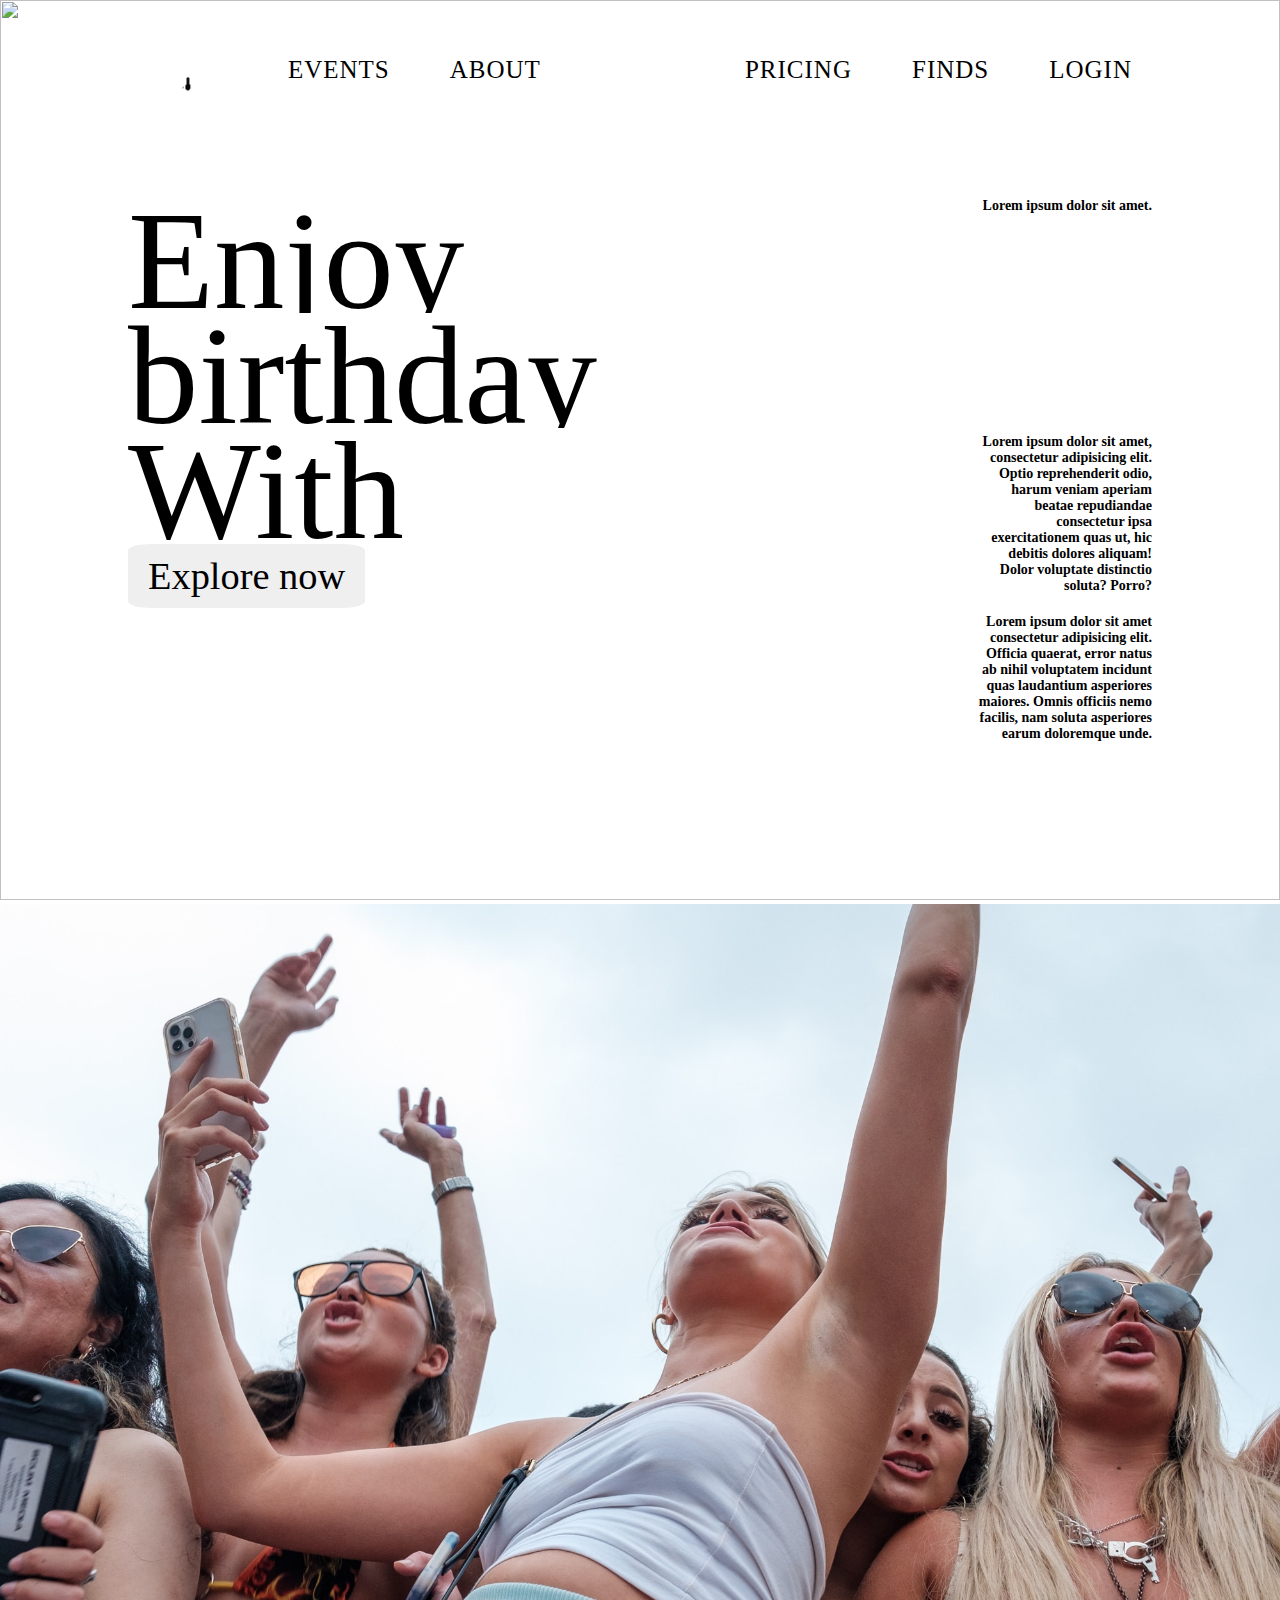
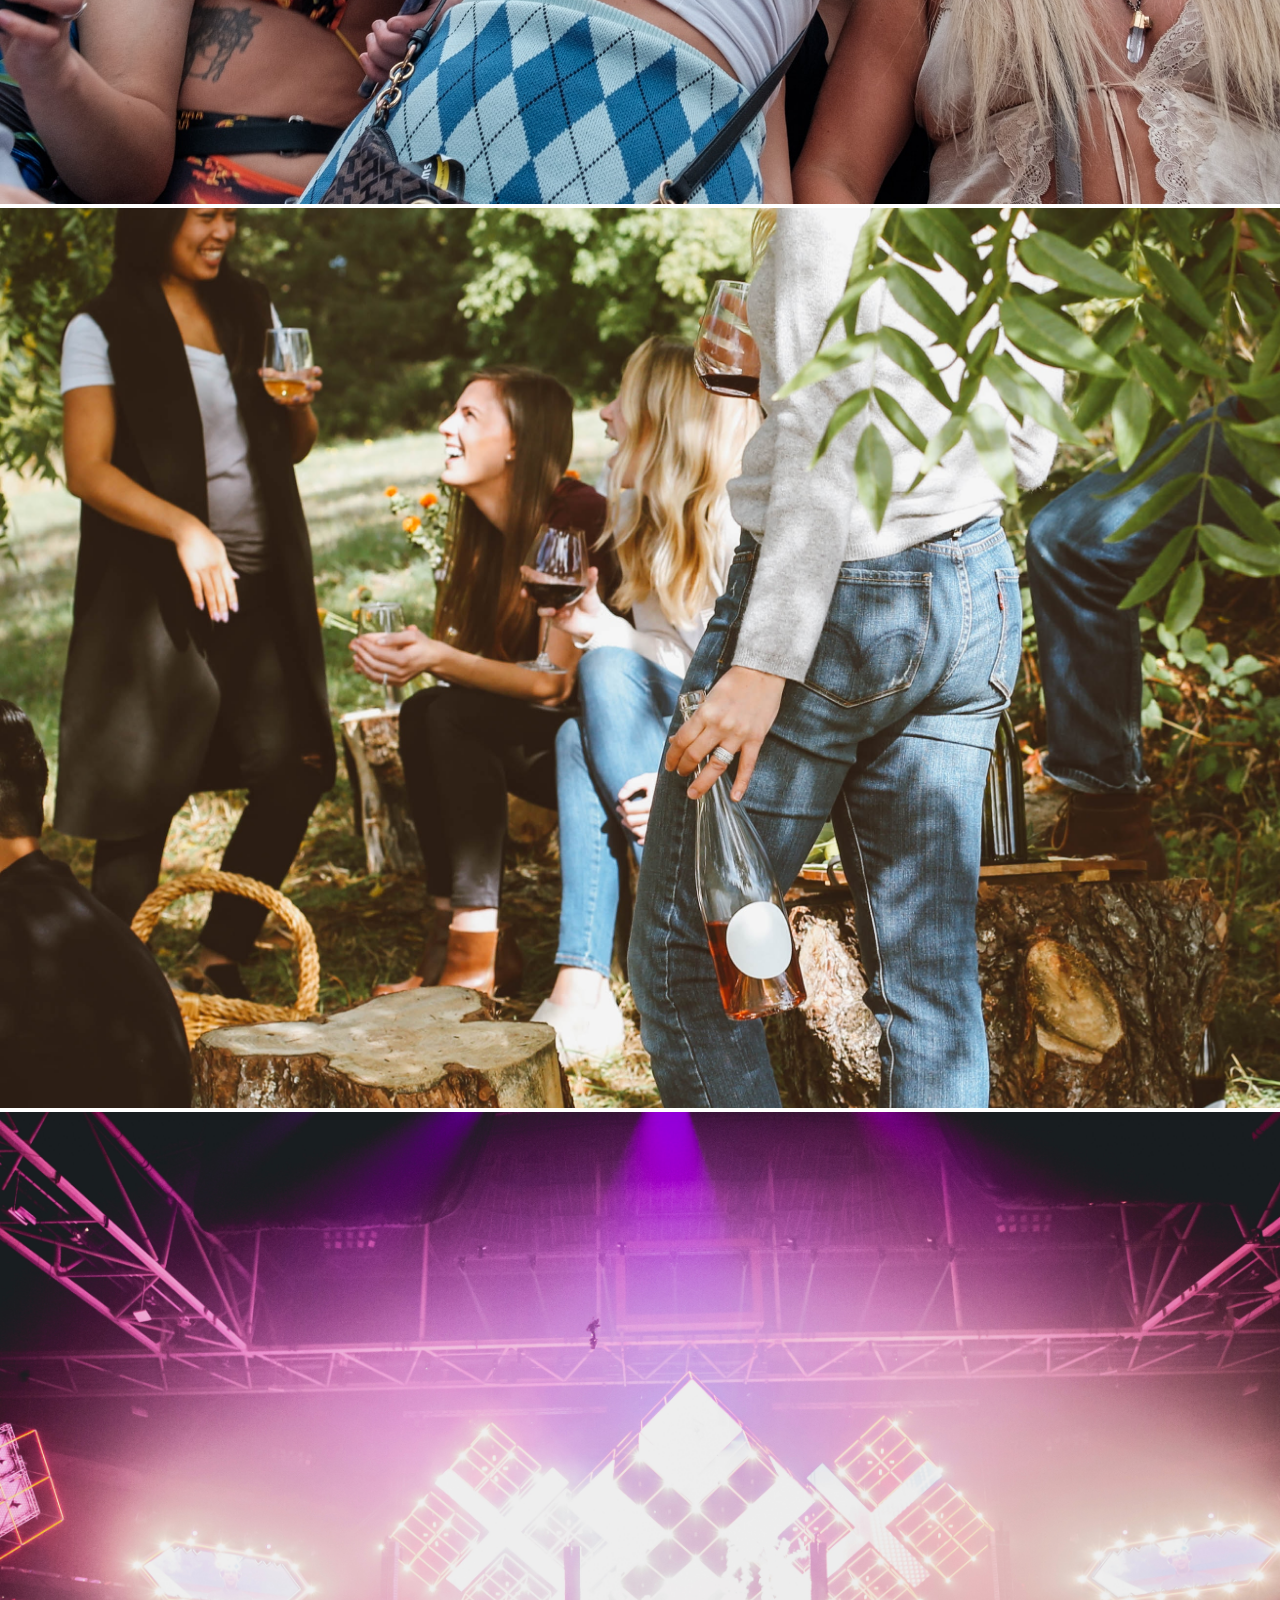
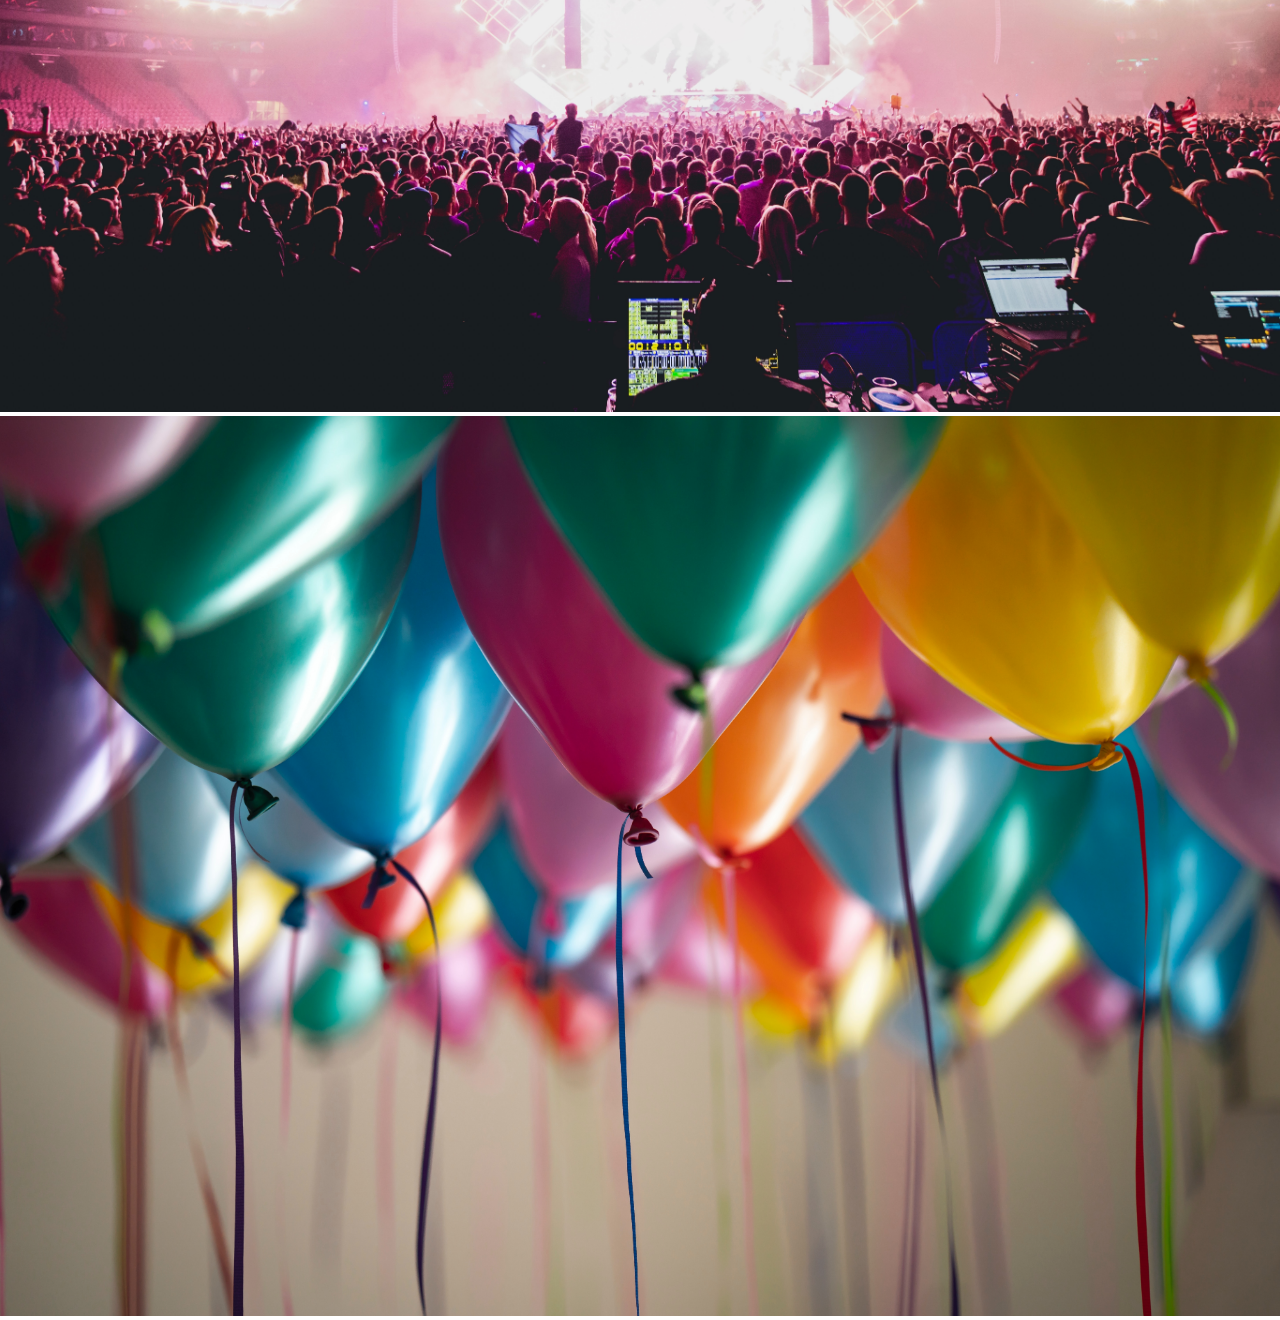
==== index.html @ 80942521 "first" ====
<!DOCTYPE html>
<html lang="en">
<head>
    <meta charset="UTF-8">
    <meta name="viewport" content="width=device-width, initial-scale=1.0">
    <title>EVENT PLANING </title>
    <link rel="icon" href="/pic/download.png" type="x-icon">
    <link rel="stylesheet" href="https://unpkg.com/sheryjs/dist/Shery.css"/>
    <link rel="stylesheet" href="style.css">
</head>
<body>
    <div id="main">
    <div id="back">
        <img src="pic/joshua-coleman-0bZNGLbTKvo-unsplash (1).jpg" alt="">
        <img src="pic/ehimetalor-akhere-unuabona-898-NPjyQoM-unsplash.jpg" alt="">
        <img src="pic/kelsey-chance-CutTQTt2HyI-unsplash.jpg" alt="">
        <img src="pic/yvette-de-wit-Kcx_YuUR-dw-unsplash.jpg" alt="">
        <img src="pic/adi-goldstein-Hli3R6LKibo-unsplash.jpg" alt="">
    </div>
    <div id="top">
        <div id="workingarea">
            <div id="nav">
           
           <div id="nleft">
                <img src="pic/output-onlinegiftools.gif" alt="">
                <a href="events.html">events</a>
                <a href="abouts.html">about</a>
           </div> 
           <div id="nright">
            <a href="pricing.html">pricing</a>
            <a href="">finds</a>                <a href="login.html">login</a>
            
           </div>
        
        </div>
        <div id="hero">
            <div id="hleft">
                <div class="elem">
                    <h1>
                       Enjoy 
                    </h1>
                    <h1>
                        Joyful
                    </h1>
                    <h1>
                        Big
                    </h1>
                    <h1>
                        Fun
                    </h1>
                    <h1>
                    New
                    </h1>
                    <h1>
                    Music
                    </h1>
                 

                </div>
                <div class="elem">
                    <h1>
                    birthday  
                    </h1>
                    <h1>
                    laughter
                    </h1>
                    <h1>
                    cake
                    </h1>
                    <h1>
                    and
                    </h1>
                    <h1>
                    year
                    </h1>
                    <h1>
                    played
                    </h1>
                
                
                </div>
                <div class="elem">
                    <h1>
                        With us!!
                    </h1>
                    <h1>
                        filled.

                    </h1>
                    <h1>
                        slice.
                    </h1>
                    <h1>
                        dance.
                    </h1>
                    <h1>
                        cheer.
                    </h1>
                    <h1>
                        on.
                    </h1>
                
                
                </div>
                <button>Explore now</button>
            </div>
            <div id="hright">
                <p>Lorem ipsum dolor sit amet.</p>
                <div id="imgdiv"></div>
                <p>Lorem ipsum dolor sit amet, consectetur adipisicing elit. Optio reprehenderit odio, harum veniam aperiam beatae repudiandae consectetur ipsa exercitationem quas ut, hic debitis dolores aliquam! Dolor voluptate distinctio soluta? Porro?</p>
                <p>
                    Lorem ipsum dolor sit amet consectetur adipisicing elit. Officia quaerat, error natus ab nihil voluptatem incidunt quas laudantium asperiores maiores. Omnis officiis nemo facilis, nam soluta asperiores earum doloremque unde.
            </p>

            </div>

        </div>

    </div>
        
    </div>
</div>

<script src="https://cdnjs.cloudflare.com/ajax/libs/gsap/3.12.2/gsap.min.js"></script>

<script src="https://cdnjs.cloudflare.com/ajax/libs/gsap/3.12.2/ScrollTrigger.min.js"></script>

<script src="https://cdnjs.cloudflare.com/ajax/libs/three.js/0.155.0/three.min.js"></script>

<script src="https://cdn.jsdelivr.net/gh/automat/controlkit.js@master/bin/controlKit.min.js"></script>
<script type="text/javascript" src="https://unpkg.com/sheryjs/dist/Shery.js"></script>
<script src="script.js"></script>

</body>
</html>
---- style.css ----
*{ 
Margin:0;
Padding:0;
Box-sizing: border-box;
Font-family: "gilory";
}

html,body{
Width:100%;
Height:100vh;
margin-bottom:none;
}
#main{
    width: 100%;
    height: 100vh;
}
#back{
    width: 100%;
    height: 100vh;
}
#back img{
    width: 100%;
    height: 100vh;
    object-fit: cover;

}
#top {
    pointer-events: none;
    position: absolute;
    top: 0;
    left: 0;
    width: 100%;
    height: 100vh;
}
#workingarea
{
    position: relative;
    margin: 0 auto;
    height: 100vh;
    width: 80%;
    max-width: 1920px;

}
#nav
{
    pointer-events: all;
    display: flex;
    justify-content: space-between;
    align-items: center;
   width: 100%;
   margin-top: 20px;
   padding: 20px 20px; 
   background-color: rgba(255, 255, 255, 0.259);
   border: none;
   border-radius: 50px;
   font-size: 100px;

}
#nav img{
    height: 60px;
}
#nleft ,#nright {
    display: flex;
    align-items: center;
    gap:40px;
}
#nav a{
    margin-left: 20px;
    text-decoration: none;
    text-transform: uppercase;
    font-size: 25px;
    font-weight: 90;
    letter-spacing: 1px;
    color: black;
    border-radius: 6px;
}



#hero{
    position: absolute;
    top: 50%;
    left: 0;
    transform: translate(0%,-50%);
    justify-content: space-between;
    display: flex;
    width: 100%;
}
#hleft{
    min-width: 50%;
    
}
#hleft .elem{
    position: relative;
    height: 9vw;
    overflow: hidden;

}
#hleft .elem h1:nth-child(1){
    top: 0;
}
#hleft .elem h1{
    position: absolute;
    top: 100%;
    left: 0;
    line-height: .9;
    font-family: "kajiro";
    color: black;
    font-weight: 100;
    font-size: 11vw;
}
#hleft button{
    border: none;
    cursor: pointer;
    pointer-events: all;
    padding: 10px 20px;
    border-radius: 10%;
    font-size: 3vw;
    font-family:"kajiro";

}
#hright {
    display: flex;
    flex-direction:column;
    align-items: flex-end;
    width: 17%;
    color:black;
   
    background-color: transparent;
}
#hright p{
    text-align: right;
    font-size: 14px;
    font-weight: 600;
    overflow: hidden;
}

#hright #imgdiv {
    height: 170px;
    width: 100%;
    margin-top: 20px;
    margin-bottom: 30px;
    background-size: cover;
    background-position: center;


}
#hright  p:nth-child(3){
    margin-bottom: 20px;
}
@media (max-width:600px){
    #main {
            width: 100%;
            height: 100%;
        }
    
        #back {
            width: 100%;
        }
    
        #back img {
            width: 100%;
            /* height: 100vh; */
            object-fit: cover;
    
        }
    
        #top {
            pointer-events: none;
            position: absolute;
            top: 0;
            left: 0;
            width: 100%;
            /* height: 100vh; */
        }
    
        #workingarea {
            position: relative;
            margin: 0 auto;
            height: 100vh;
            width: 80%;
            max-width: 1920px;
    
        }
    
        #nav {
            pointer-events: all;
            display: flex;
            justify-content: space-between;
            align-items: center;
            width: 100%;
            margin-top: 20px;
            padding: 20px 20px;
            background-color: rgba(255, 255, 255, 0.259);
            border: none;
            border-radius: 50px;
            font-size: 100px;
    
        }
    
        #nav img {
            height: 60px;
        }
    
        #nleft,
        #nright {
            display: flex;
            align-items: center;
            gap: 40px;
        }
    
        #nav a {
            margin-left: 20px;
            text-decoration: none;
            text-transform: uppercase;
            font-size: 25px;
            font-weight: 90;
            letter-spacing: 1px;
            color: black;
            border-radius: 6px;
        }
    
    
    
        #hero {
            position: absolute;
            top: 50%;
            left: 0;
            transform: translate(0%, -50%);
            justify-content: space-between;
            display: flex;
            width: 100%;
        }
    
        #hleft {
            min-width: 50%;
    
        }
    
        #hleft .elem {
            position: relative;
            height: 9vw;
            overflow: hidden;
    
        }
    
        #hleft .elem h1:nth-child(1) {
            top: 0;
        }
    
        #hleft .elem h1 {
            position: absolute;
            top: 100%;
            left: 0;
            line-height: .9;
            font-family: "kajiro";
            color: black;
            font-weight: 100;
            font-size: 11vw;
        }
    
        #hleft button {
            border: none;
            cursor: pointer;
            pointer-events: all;
            padding: 10px 20px;
            border-radius: 10%;
            font-size: 3vw;
            font-family: "kajiro";
    
        }
    
        #hright {
            display: flex;
            flex-direction: column;
            align-items: flex-end;
            width: 17%;
            color: black;
    
            background-color: transparent;
        }
    
        #hright p {
            text-align: right;
            font-size: 14px;
            font-weight: 600;
        }
    
        #hright #imgdiv {
            height: 170px;
            width: 100%;
            margin-top: 20px;
            margin-bottom: 30px;
            background-size: cover;
            background-position: center;
    
    
        }
    
        #hright p:nth-child(3) {
            margin-bottom: 20px;
        }
    
}
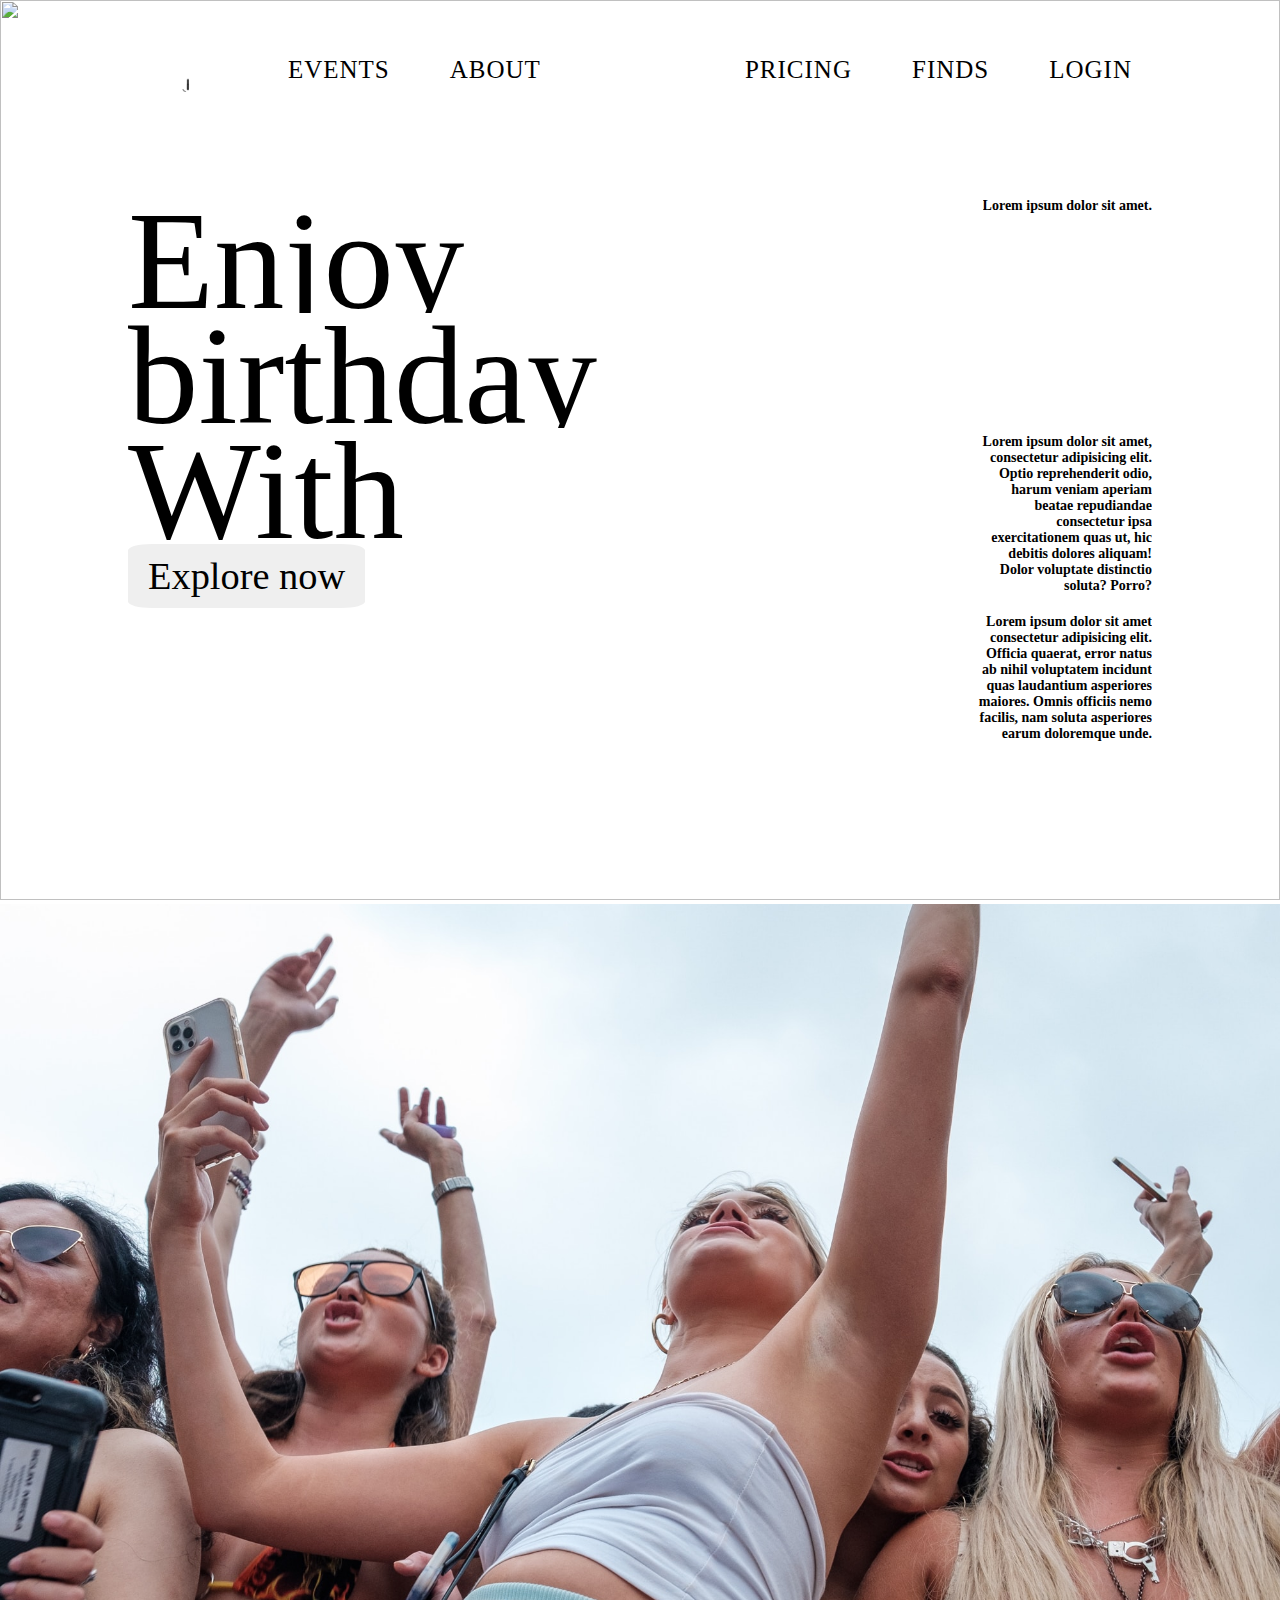
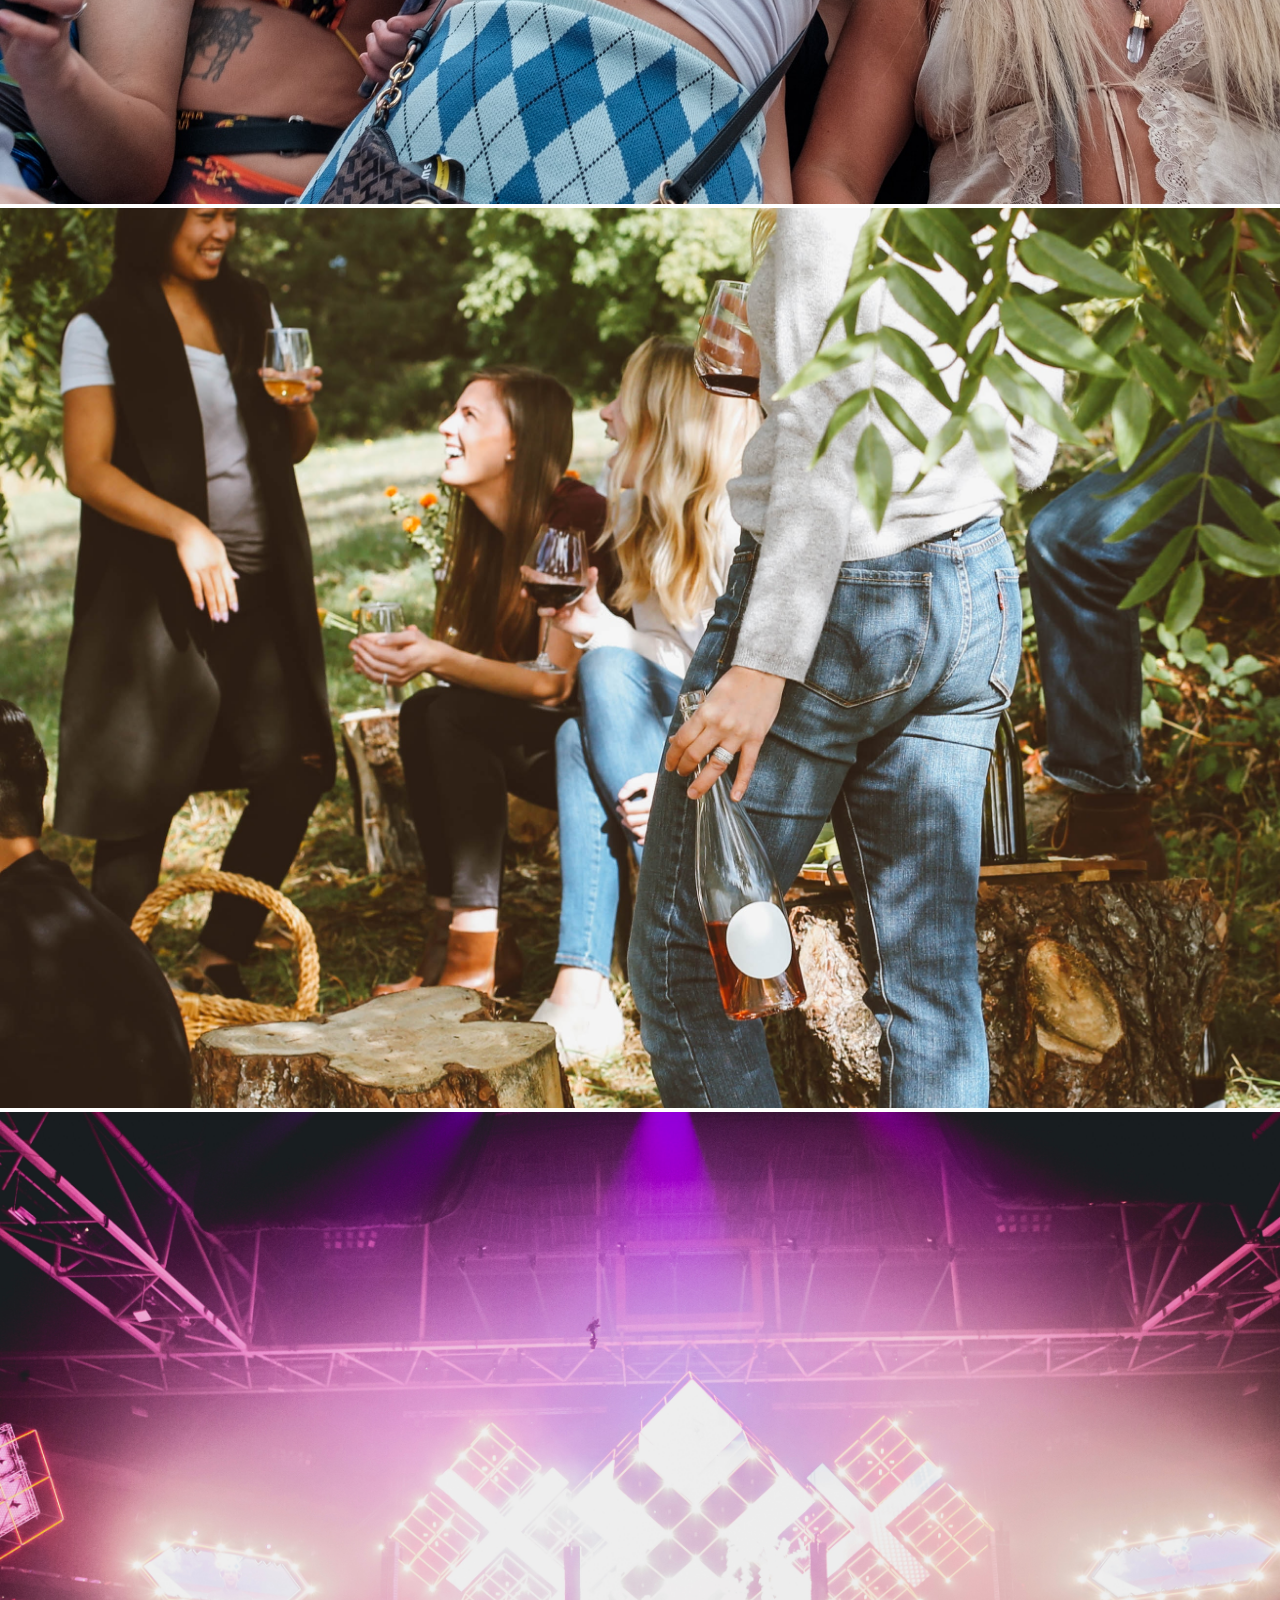
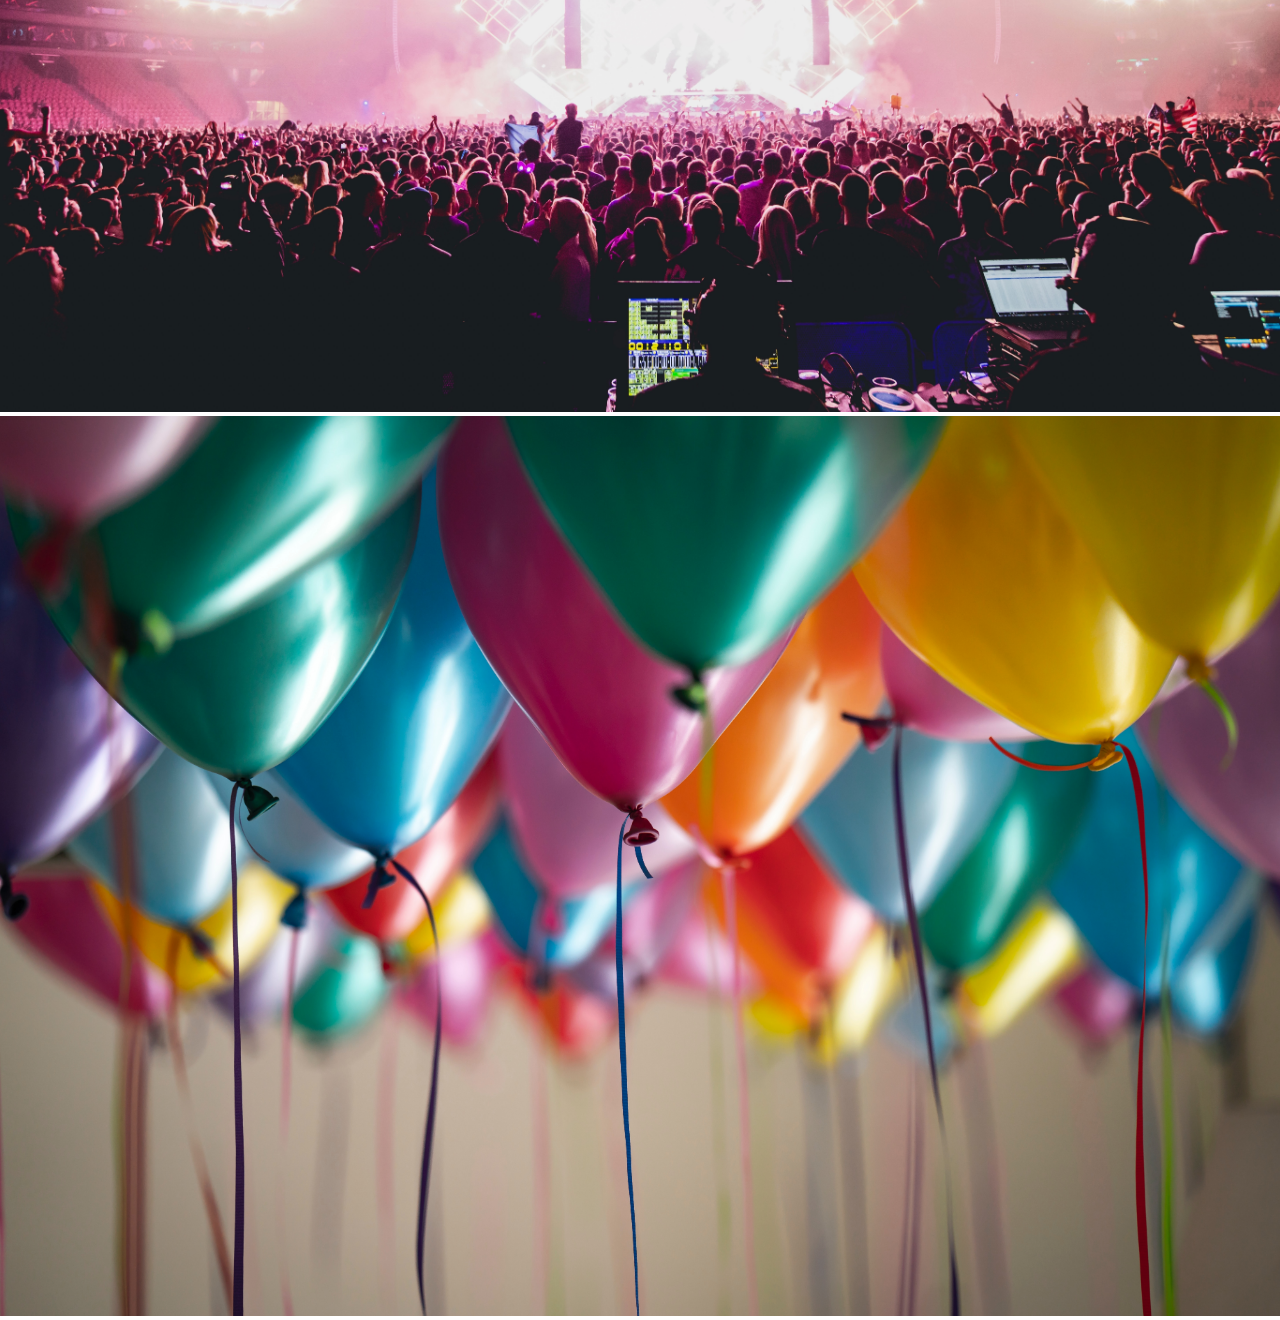
==== commit 86c286d5: "edit" ====
--- a/index.html
+++ b/index.html
@@ -4,7 +4,7 @@
     <meta charset="UTF-8">
     <meta name="viewport" content="width=device-width, initial-scale=1.0">
     <title>EVENT PLANING </title>
-    <link rel="icon" href="/pic/download.png" type="x-icon">
+    <link rel="icon" href="/pic/download.jpg" type="x-icon">
     <link rel="stylesheet" href="https://unpkg.com/sheryjs/dist/Shery.css"/>
     <link rel="stylesheet" href="style.css">
 </head>
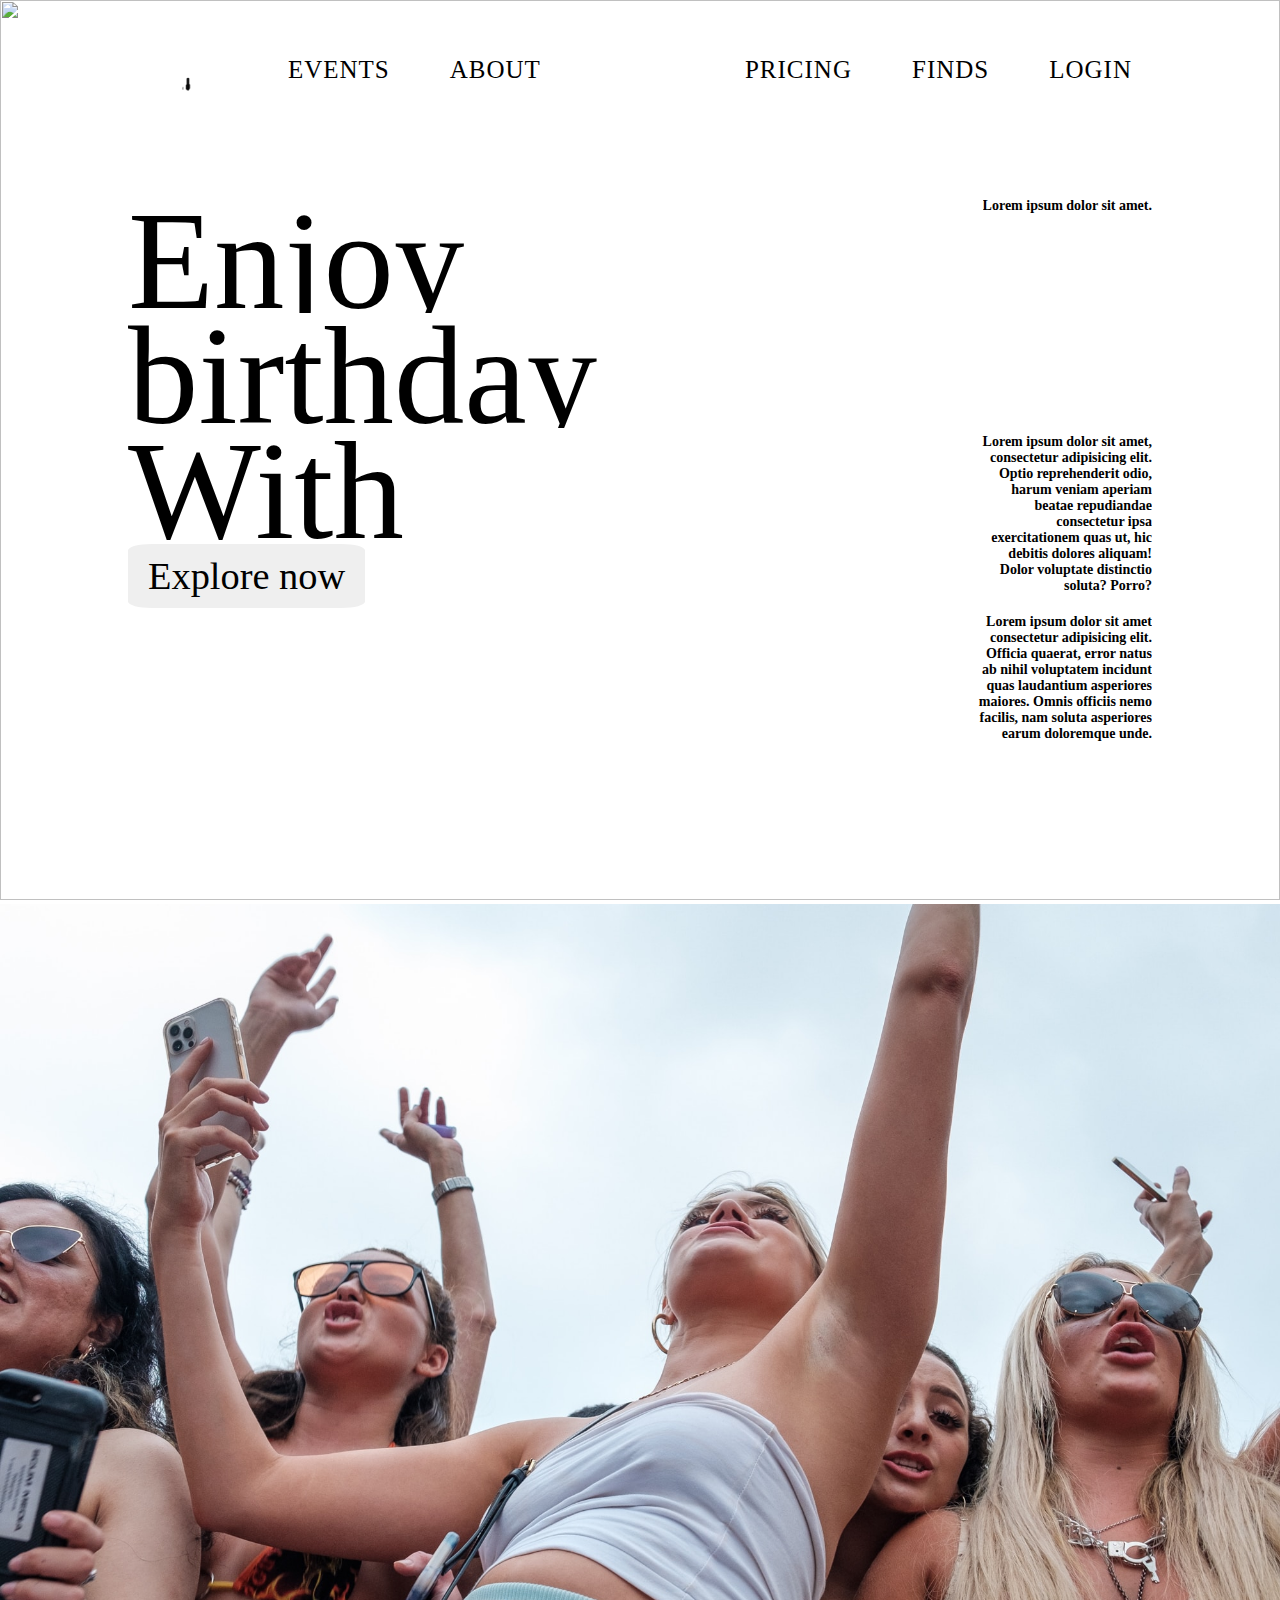
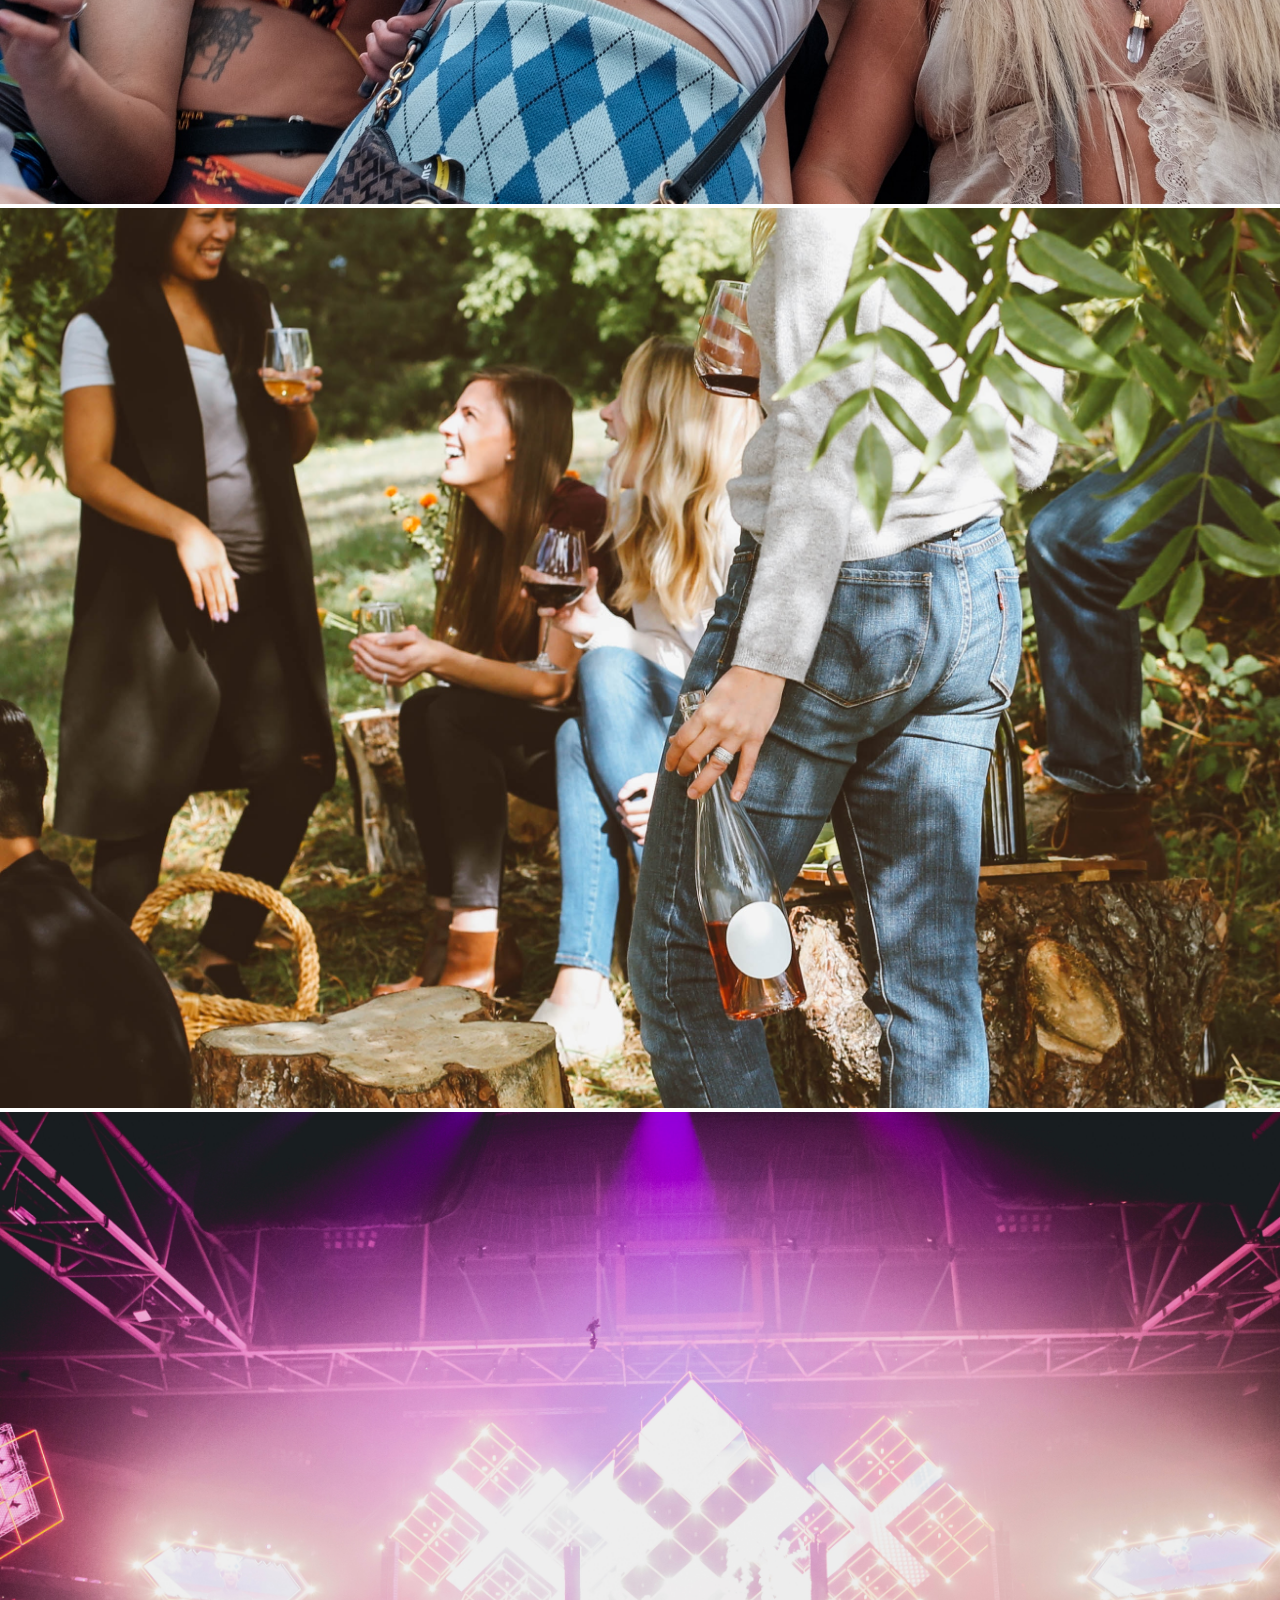
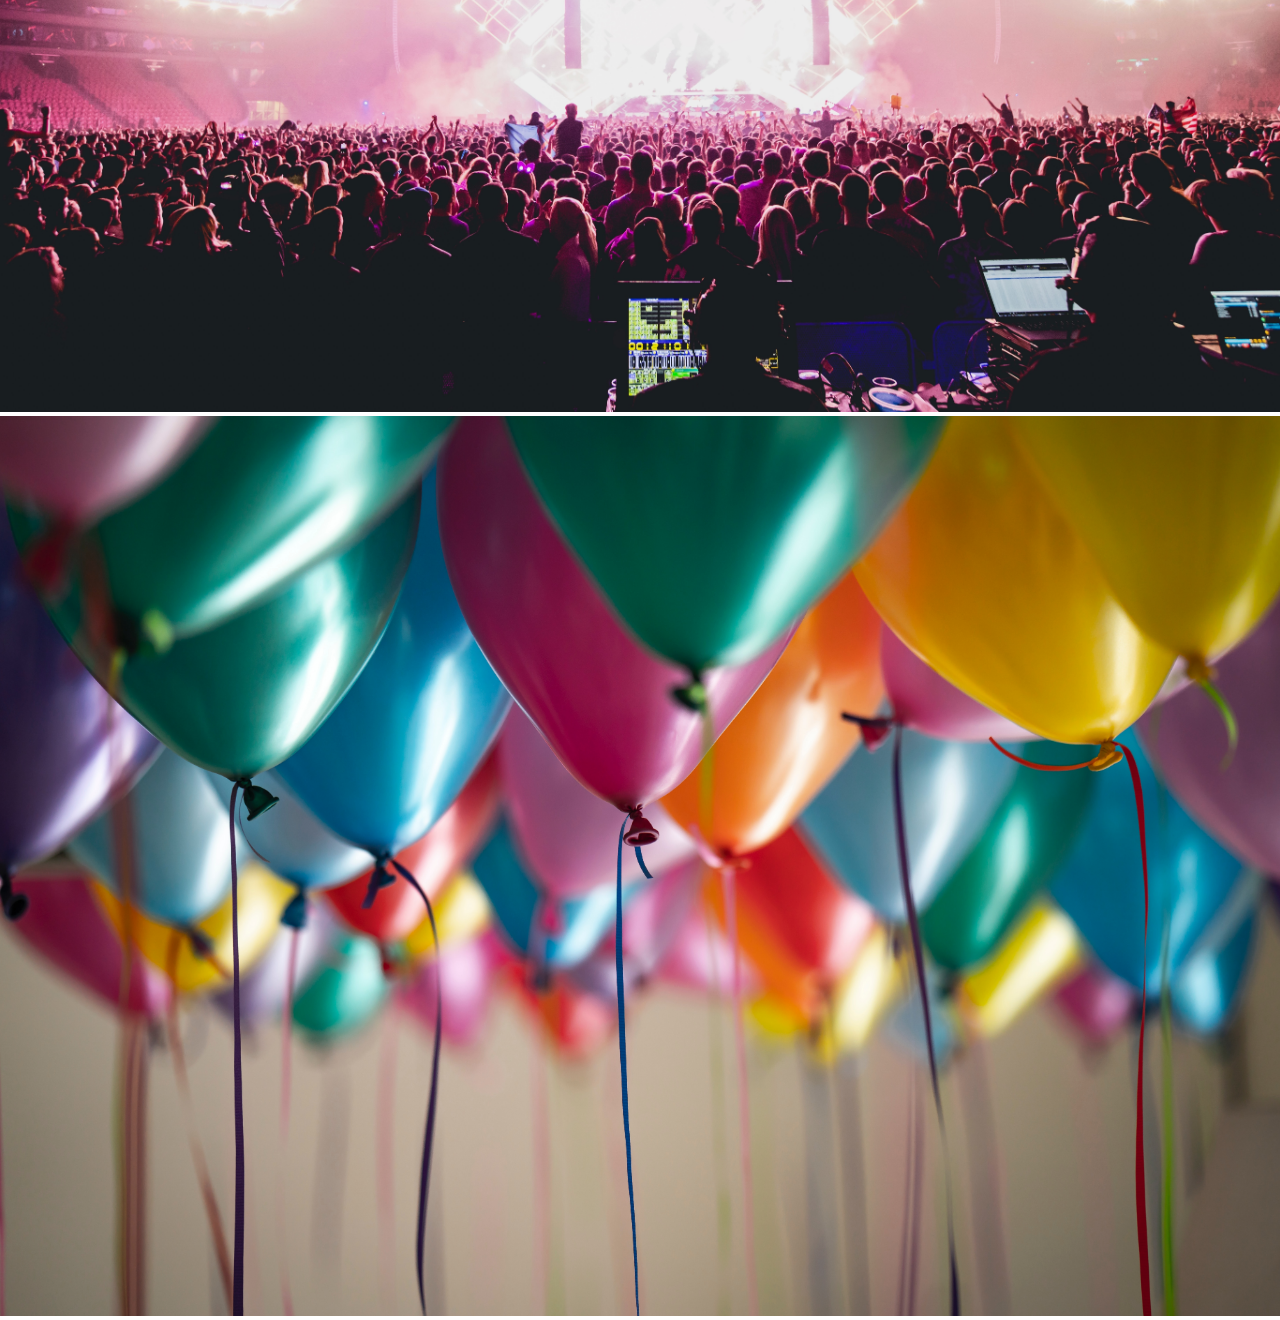
==== commit a9a11564: "chnages" ====
--- a/index.html
+++ b/index.html
@@ -4,7 +4,7 @@
     <meta charset="UTF-8">
     <meta name="viewport" content="width=device-width, initial-scale=1.0">
     <title>EVENT PLANING </title>
-    <link rel="icon" href="/pic/download.jpg" type="x-icon">
+    <link rel="icon" href="pic/download.jpg" type="x-icon">
     <link rel="stylesheet" href="https://unpkg.com/sheryjs/dist/Shery.css"/>
     <link rel="stylesheet" href="style.css">
 </head>
@@ -28,7 +28,8 @@
            </div> 
            <div id="nright">
             <a href="pricing.html">pricing</a>
-            <a href="">finds</a>                <a href="login.html">login</a>
+            <a href="">finds</a>    
+            <a href="login.html">login</a>
             
            </div>
         
--- a/style.css
+++ b/style.css
@@ -74,9 +74,6 @@
     color: black;
     border-radius: 6px;
 }
-
-
-
 #hero{
     position: absolute;
     top: 50%;
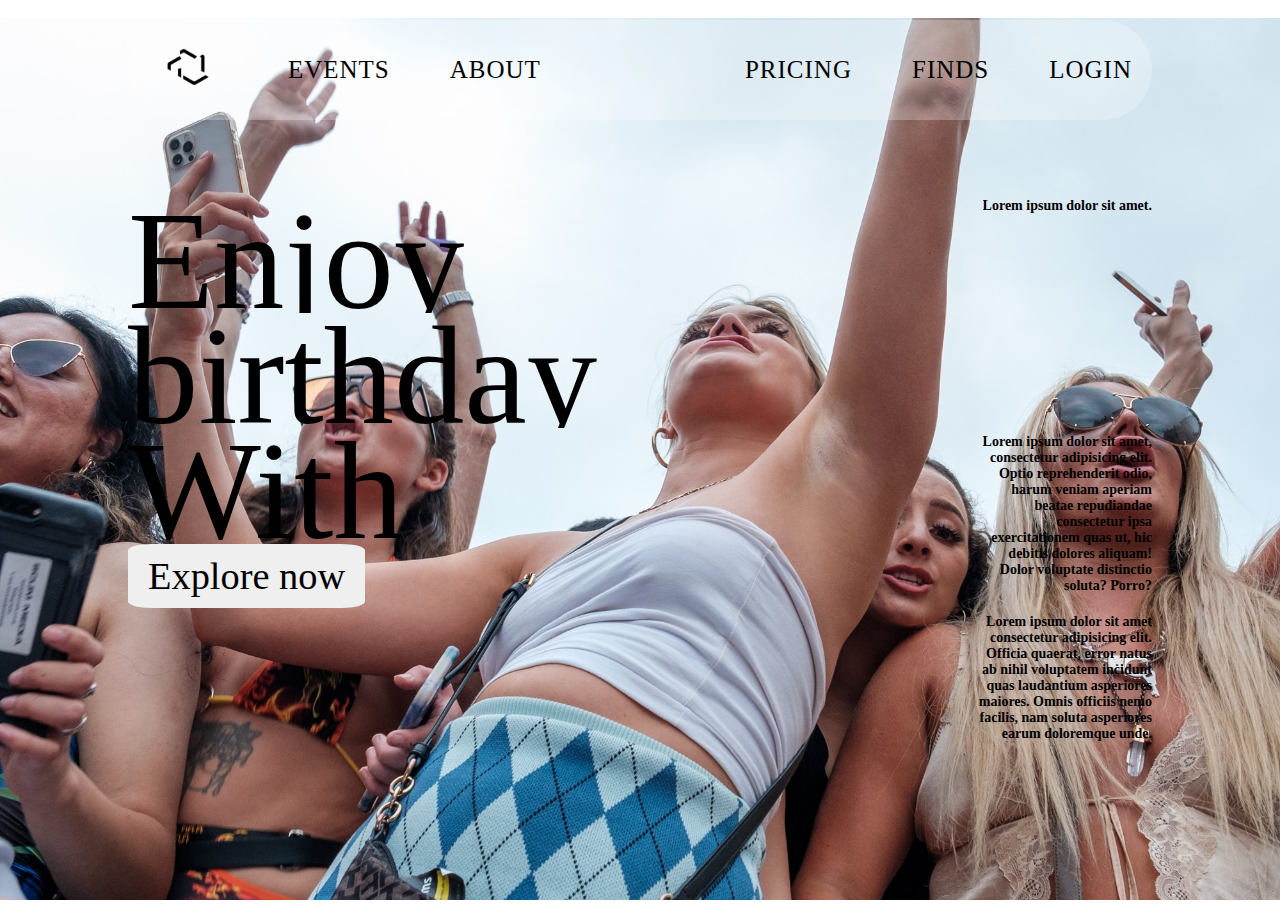
==== commit b85d918b: "userpage1 complete" ====
--- a/index.html
+++ b/index.html
@@ -106,8 +106,11 @@
                 <button>Explore now</button>
             </div>
             <div id="hright">
-                <p>Lorem ipsum dolor sit amet.</p>
-                <div id="imgdiv"></div>
+                    <p>Lorem ipsum dolor sit amet.</p>
+                
+                <div id="imgdiv">
+
+                </div>
                 <p>Lorem ipsum dolor sit amet, consectetur adipisicing elit. Optio reprehenderit odio, harum veniam aperiam beatae repudiandae consectetur ipsa exercitationem quas ut, hic debitis dolores aliquam! Dolor voluptate distinctio soluta? Porro?</p>
                 <p>
                     Lorem ipsum dolor sit amet consectetur adipisicing elit. Officia quaerat, error natus ab nihil voluptatem incidunt quas laudantium asperiores maiores. Omnis officiis nemo facilis, nam soluta asperiores earum doloremque unde.
--- a/style.css
+++ b/style.css
@@ -1,61 +1,107 @@
- *{ 
-Margin:0;
-Padding:0;
-Box-sizing: border-box;
-Font-family: "gilory";
-}
-
-html,body{
-Width:100%;
-Height:100vh;
-margin-bottom:none;
-}
-#main{
-    width: 100%;
+ * {
+     Margin: 0;
+     Padding: 0;
+     Box-sizing: border-box;
+     Font-family: "gilory";
+ }
+
+ html,
+ body {
+     Width: 100%;
+     Height: 100vh;
+     margin-bottom: none;
+    overflow-y: hidden;
+ }
+
+ #main {
+    display: flex;
+     width: 100%;
     height: 100vh;
-}
-#back{
-    width: 100%;
-    height: 100vh;
-}
-#back img{
-    width: 100%;
-    height: 100vh;
-    object-fit: cover;
-
-}
-#top {
-    pointer-events: none;
-    position: absolute;
-    top: 0;
-    left: 0;
-    width: 100%;
-    height: 100vh;
-}
-#workingarea
-{
-    position: relative;
-    margin: 0 auto;
-    height: 100vh;
-    width: 80%;
-    max-width: 1920px;
-
-}
-#nav
-{
-    pointer-events: all;
-    display: flex;
-    justify-content: space-between;
-    align-items: center;
-   width: 100%;
-   margin-top: 20px;
-   padding: 20px 20px; 
-   background-color: rgba(255, 255, 255, 0.259);
-   border: none;
-   border-radius: 50px;
-   font-size: 100px;
-
-}
+    overflow: hidden;
+ }
+  
+  .top::-webkit-scrollbar{
+    display: none;
+ }
+
+ #back {
+     width: 100%;
+     max-height: 100vh;
+ }
+
+ #back img {
+     width: 100%;
+     max-height: 100vh;
+     object-fit: cover;
+
+ }
+
+ #top {
+     pointer-events: none;
+     position: absolute;
+     top: 0;
+     left: 0;
+     width: 100%;
+     max-height: 100vh;
+ }
+
+ #workingarea {
+     position: relative;
+     margin: 0 auto;
+     height: 100vh;
+     width: 80%;
+     max-width: 1920px;
+
+ }
+
+ #nav {
+     pointer-events: all;
+     display: flex;
+     justify-content: space-between;
+     align-items: center;
+     width: 100%;
+     margin-top: 20px;
+     padding: 20px 20px;
+     background-color: rgba(255, 255, 255, 0.259);
+     border: none;
+     border-radius: 50px;
+     font-size: 100px;
+
+ }
+
+ #nav img {
+     height: 60px;
+ }
+
+ #nleft,
+ #nright {
+     display: flex;
+     align-items: center;
+     gap: 40px;
+ }
+
+ #nav a {
+     margin-left: 20px;
+     text-decoration: none;
+     text-transform: uppercase;
+     font-size: 25px;
+     font-weight: 90;
+     letter-spacing: 1px;
+     color: black;
+     border-radius: 6px;
+ }
+
+
+
+ #hero {
+     position: absolute;
+     top: 50%;
+     left: 0;
+     transform: translate(0%, -50%);
+     justify-content: space-between;
+     display: flex;
+     width: 100%;
+ }
 #nav img{
     height: 60px;
 }
@@ -91,211 +137,229 @@
     position: relative;
     height: 9vw;
     overflow: hidden;
-
-}
-#hleft .elem h1:nth-child(1){
-    top: 0;
-}
-#hleft .elem h1{
-    position: absolute;
-    top: 100%;
-    left: 0;
-    line-height: .9;
-    font-family: "kajiro";
-    color: black;
-    font-weight: 100;
-    font-size: 11vw;
-}
-#hleft button{
-    border: none;
-    cursor: pointer;
-    pointer-events: all;
-    padding: 10px 20px;
-    border-radius: 10%;
-    font-size: 3vw;
-    font-family:"kajiro";
-
-}
-#hright {
-    display: flex;
-    flex-direction:column;
-    align-items: flex-end;
-    width: 17%;
-    color:black;
-   
-    background-color: transparent;
-}
-#hright p{
-    text-align: right;
-    font-size: 14px;
-    font-weight: 600;
-    overflow: hidden;
-}
-
-#hright #imgdiv {
-    height: 170px;
-    width: 100%;
-    margin-top: 20px;
-    margin-bottom: 30px;
-    background-size: cover;
-    background-position: center;
-
-
-}
-#hright  p:nth-child(3){
-    margin-bottom: 20px;
-}
-@media (max-width:600px){
-    #main {
-            width: 100%;
-            height: 100%;
-        }
+}
+
+ #hleft {
+     min-width: 50%;
+
+ }
+
+ #hleft .elem {
+     position: relative;
+     height: 9vw;
+     overflow: hidden;
+
+ }
+
+ #hleft .elem h1:nth-child(1) {
+     top: 0;
+ }
+
+ #hleft .elem h1 {
+     position: absolute;
+     top: 100%;
+     left: 0;
+     line-height: .9;
+     font-family: "kajiro";
+     color: black;
+     font-weight: 100;
+     font-size: 11vw;
+ }
+
+ #hleft button {
+     border: none;
+     cursor: pointer;
+     pointer-events: all;
+     padding: 10px 20px;
+     border-radius: 10%;
+     font-size: 3vw;
+     font-family: "kajiro";
+
+ }
+
+ #hright {
+     display: flex;
+     flex-direction: column;
+     align-items: flex-end;
+     width: 17%;
+     color: black;
+
+     background-color: transparent;
+ }
+
+ #hright p {
+     text-align: right;
+     font-size: 14px;
+     font-weight: 600;
+     overflow: hidden;
+ }
+
+ #hright #imgdiv {
+     height: 170px;
+     width: 100%;
+     margin-top: 20px;
+     margin-bottom: 30px;
+     background-size: cover;
+     background-position: center;
+
+
+ }
+
+ #hright p:nth-child(3) {
+     margin-bottom: 20px;
+ } 
+
+ /* @media (max-wi:600px) 
+ {
+     #main {
+         width: 100%;
+         height: 100%;
+     }
+
+     #back {
+         width: 100%;
     
-        #back {
-            width: 100%;
-        }
-    
-        #back img {
-            width: 100%;
-            /* height: 100vh; */
-            object-fit: cover;
-    
-        }
-    
-        #top {
-            pointer-events: none;
-            position: absolute;
-            top: 0;
-            left: 0;
-            width: 100%;
-            /* height: 100vh; */
-        }
-    
-        #workingarea {
-            position: relative;
-            margin: 0 auto;
-            height: 100vh;
-            width: 80%;
-            max-width: 1920px;
-    
-        }
-    
-        #nav {
-            pointer-events: all;
-            display: flex;
-            justify-content: space-between;
-            align-items: center;
-            width: 100%;
-            margin-top: 20px;
-            padding: 20px 20px;
-            background-color: rgba(255, 255, 255, 0.259);
-            border: none;
-            border-radius: 50px;
-            font-size: 100px;
-    
-        }
-    
-        #nav img {
-            height: 60px;
-        }
-    
-        #nleft,
-        #nright {
-            display: flex;
-            align-items: center;
-            gap: 40px;
-        }
-    
-        #nav a {
-            margin-left: 20px;
-            text-decoration: none;
-            text-transform: uppercase;
-            font-size: 25px;
-            font-weight: 90;
-            letter-spacing: 1px;
-            color: black;
-            border-radius: 6px;
-        }
-    
-    
-    
-        #hero {
-            position: absolute;
-            top: 50%;
-            left: 0;
-            transform: translate(0%, -50%);
-            justify-content: space-between;
-            display: flex;
-            width: 100%;
-        }
-    
-        #hleft {
-            min-width: 50%;
-    
-        }
-    
-        #hleft .elem {
-            position: relative;
-            height: 9vw;
-            overflow: hidden;
-    
-        }
-    
-        #hleft .elem h1:nth-child(1) {
-            top: 0;
-        }
-    
-        #hleft .elem h1 {
-            position: absolute;
-            top: 100%;
-            left: 0;
-            line-height: .9;
-            font-family: "kajiro";
-            color: black;
-            font-weight: 100;
-            font-size: 11vw;
-        }
-    
-        #hleft button {
-            border: none;
-            cursor: pointer;
-            pointer-events: all;
-            padding: 10px 20px;
-            border-radius: 10%;
-            font-size: 3vw;
-            font-family: "kajiro";
-    
-        }
-    
-        #hright {
-            display: flex;
-            flex-direction: column;
-            align-items: flex-end;
-            width: 17%;
-            color: black;
-    
-            background-color: transparent;
-        }
-    
-        #hright p {
-            text-align: right;
-            font-size: 14px;
-            font-weight: 600;
-        }
-    
-        #hright #imgdiv {
-            height: 170px;
-            width: 100%;
-            margin-top: 20px;
-            margin-bottom: 30px;
-            background-size: cover;
-            background-position: center;
-    
-    
-        }
-    
-        #hright p:nth-child(3) {
-            margin-bottom: 20px;
-        }
-    
-}+
+     #back img
+         width: 100%;
+          height: 100vh;
+         object-fit: cover;
+
+     }
+
+     #top {
+         pointer-events: none;
+         position: absolute;
+         top: 0;
+         left: 0;
+         width: 100%;
+          height: 100vh; 
+     }
+
+     #workingarea {
+         position: relative;
+         margin: 0 auto;
+         height: 100vh;
+         width: 80%;
+         max-width: 1920px;
+
+     }
+
+     #nav {
+         pointer-events: all;
+         display: flex;
+         justify-content: space-between;
+         align-items: center;
+         width: 100%;
+         margin-top: 20px;
+         padding: 20px 20px;
+         background-color: rgba(255, 255, 255, 0.259);
+         border: none;
+         border-radius: 50px;
+         font-size: 100px;
+
+     }
+
+     #nav img {
+         height: 60px;
+     }
+
+     #nleft,
+     #nright {
+         display: flex;
+         align-items: center;
+         gap: 40px;
+     }
+
+     #nav a {
+         margin-left: 20px;
+         text-decoration: none;
+         text-transform: uppercase;
+         font-size: 25px;
+         font-weight: 90;
+         letter-spacing: 1px;
+         color: black;
+         border-radius: 6px;
+     }
+
+
+
+     #hero {
+         position: absolute;
+         top: 50%;
+         left: 0;
+         transform: translate(0%, -50%);
+         justify-content: space-between;
+         display: flex;
+         width: 100%;
+     }
+
+     #hleft {
+         min-width: 50%;
+
+     }
+
+     #hleft .elem {
+         position: relative;
+         height: 9vw;
+         overflow: hidden;
+
+     }
+
+     #hleft .elem h1:nth-child(1) {
+         top: 0;
+     }
+
+     #hleft .elem h1 {
+         position: absolute;
+         top: 100%;
+         left: 0;
+         line-height: .9;
+         font-family: "kajiro";
+         color: black;
+         font-weight: 100;
+         font-size: 11vw;
+     }
+
+     #hleft button {
+         border: none;
+         cursor: pointer;
+         pointer-events: all;
+         padding: 10px 20px;
+         border-radius: 10%;
+         font-size: 3vw;
+         font-family: "kajiro";
+
+     }
+
+     #hright {
+         display: flex;
+         flex-direction: column;
+         align-items: flex-end;
+         width: 17%;
+         color: black;
+
+         background-color: transparent;
+     }
+
+     #hright p {
+         text-align: right;
+         font-size: 14px;
+         font-weight: 600;
+     }
+
+     #hright #imgdiv {
+         height: 170px;
+         width: 100%;
+         margin-top: 20px;
+         margin-bottom: 30px;
+         background-size: cover;
+         background-position: center;
+
+
+     }
+
+     #hright p:nth-child(3) {
+         margin-bottom: 20px;
+     }
+ } */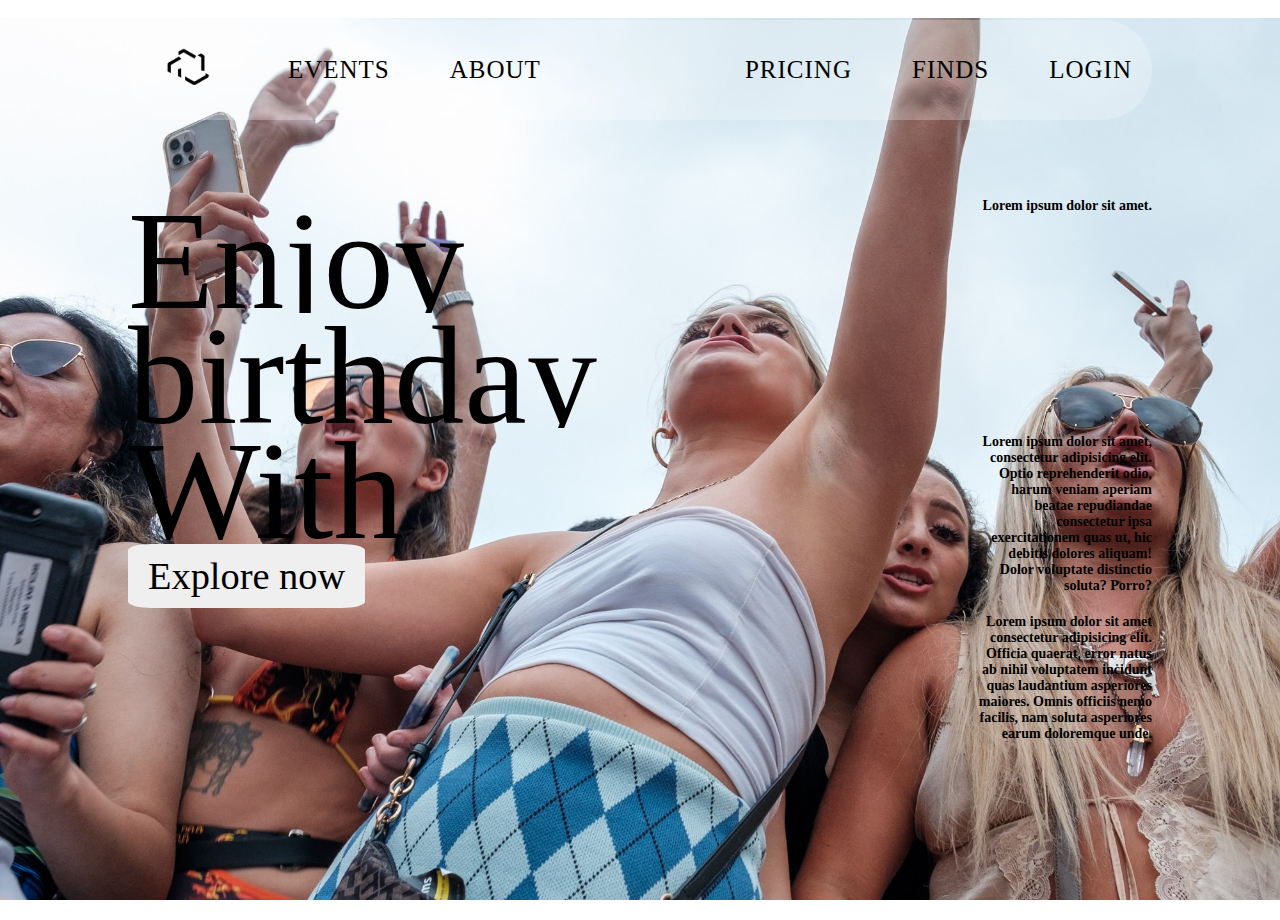
==== commit fb316b71: "login and registration page done" ====
--- a/index.html
+++ b/index.html
@@ -29,7 +29,7 @@
            <div id="nright">
             <a href="pricing.html">pricing</a>
             <a href="">finds</a>    
-            <a href="login.html">login</a>
+            <a href="login.php">login</a>
             
            </div>
         
